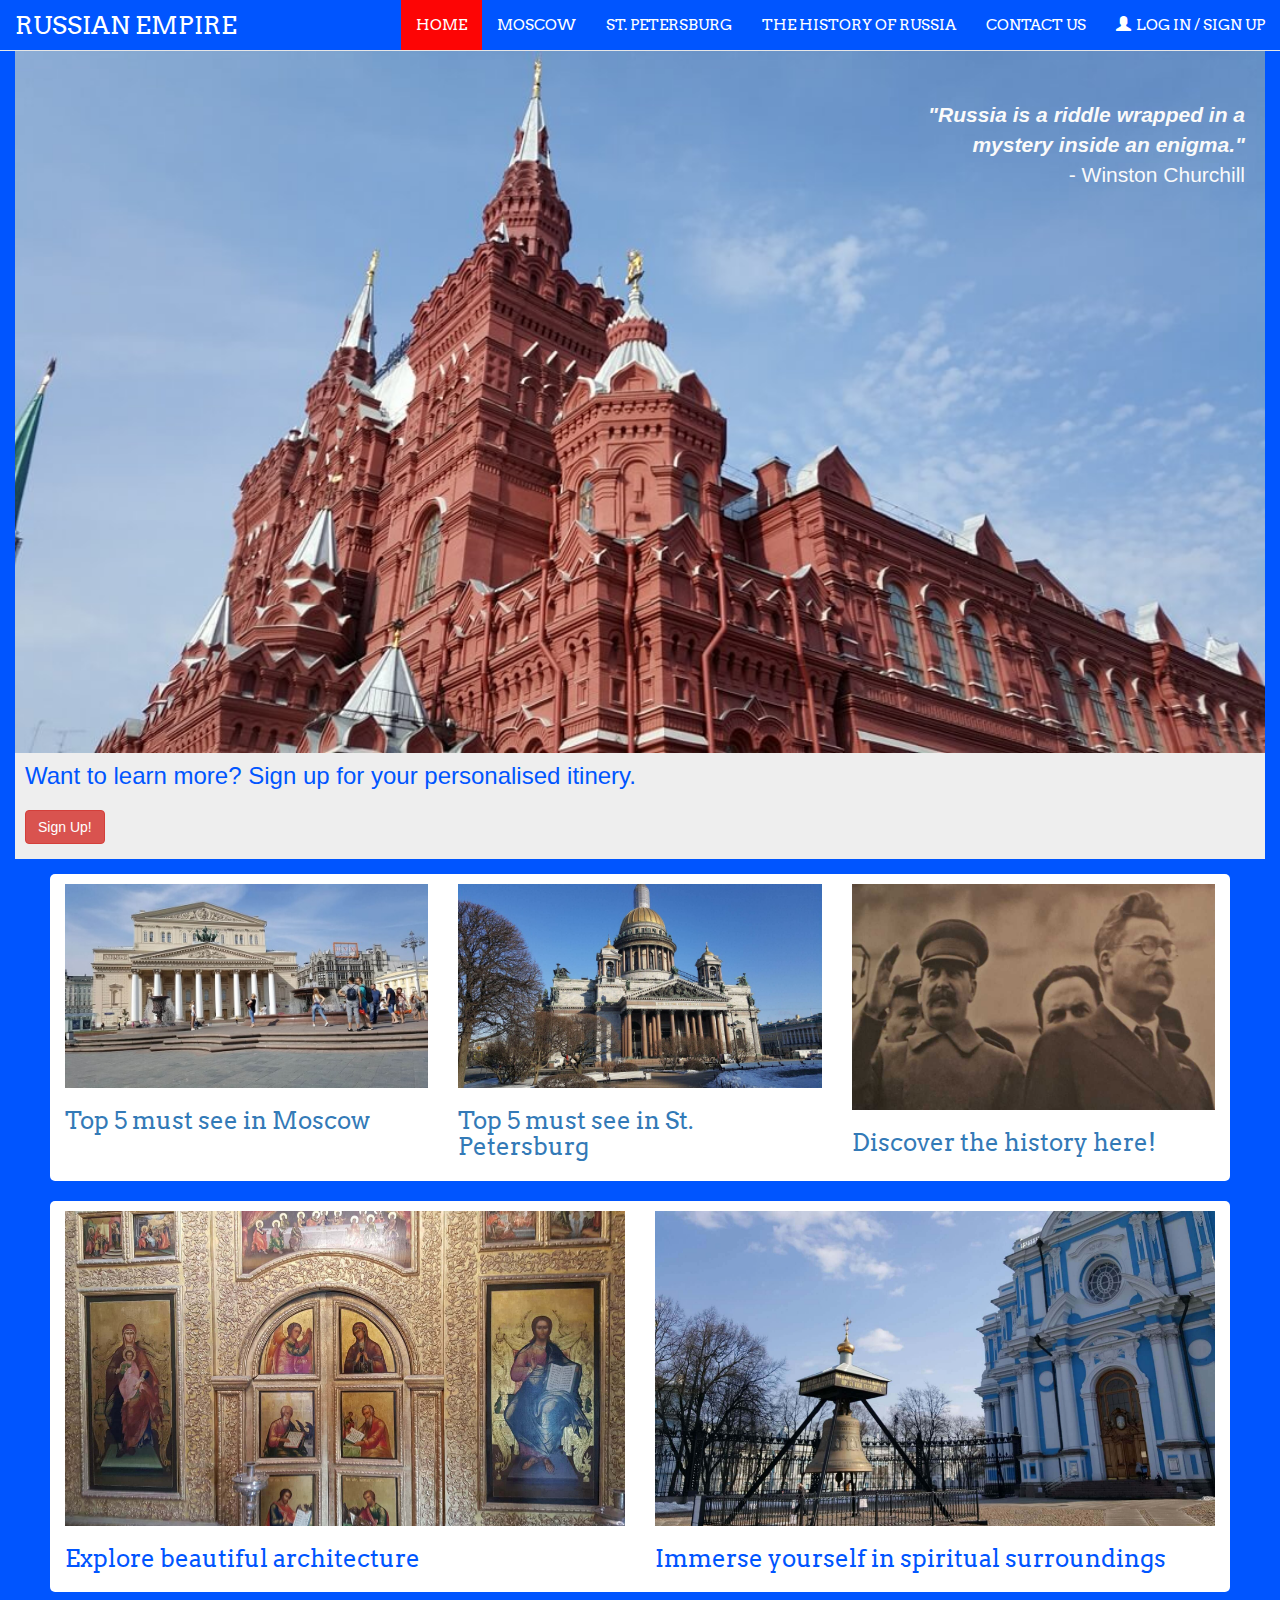
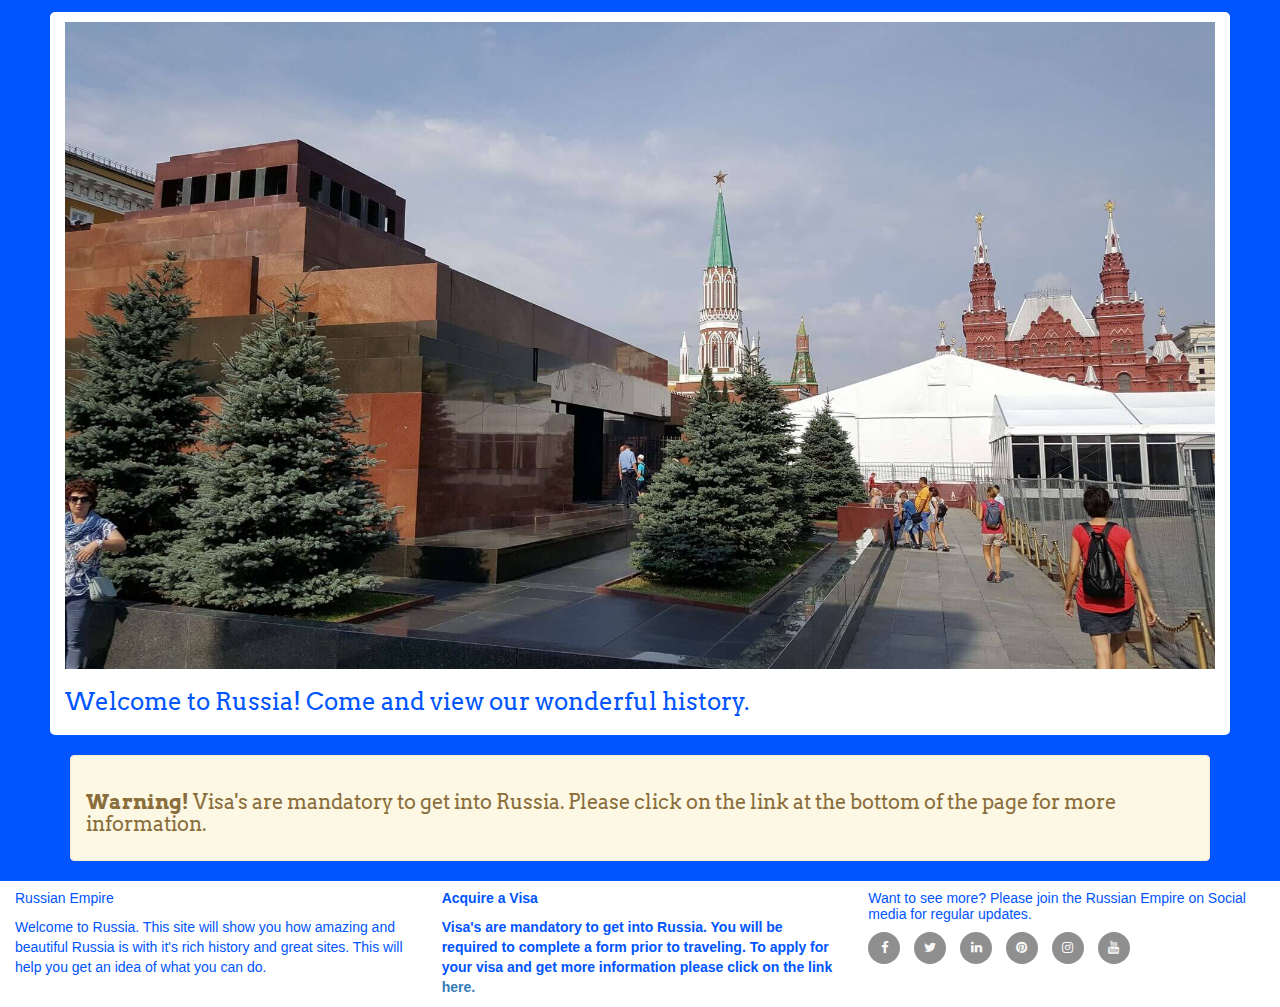
==== index.html @ 00c135d1 "images" ====
<!DOCTYPE html>
<html lang="en">
<head>
    <meta charset="UTF-8">
    <meta name="viewport" content="width=device-width, initial-scale=1.0">
    <meta http-equiv="X-UA-Compatible" content="ie=edge">
    <link rel="stylesheet" href="https://maxcdn.bootstrapcdn.com/bootstrap/3.3.7/css/bootstrap.min.css" type="text/css" />
    <link rel="stylesheet" href="https://stackpath.bootstrapcdn.com/font-awesome/4.7.0/css/font-awesome.min.css" type="text/css" />
    <link href="https://fonts.googleapis.com/css?family=Arvo" rel="stylesheet">
    <link rel="stylesheet" href="./css/style.css" type="text/css">
    <title>Welcome to Russia | Travel & Tourism</title>
</head>
<body>

    <nav class="navbar navbar-default navbar-fixed-top">
        <div class="container-fluid">
            <div class="navbar-header">
                <button type="button" class="navbar-toggle collapsed pull-left" data-toggle="collapse" data-target="#hamburgerMenu" aria-expanded="false">
                    <span class="sr-only">Toggle navigation</span>
                    <span style="background-color: #ffffff;" class="icon-bar"></span>
                    <span style="background-color: #0055ff;" class="icon-bar"></span>
                    <span style="background-color: #fd0505;" class="icon-bar"></span>
                </button>
                <a class="navbar-brand" href="index.html">Russian Empire</a>
            </div>   
            
        
            <div class="collapse navbar-collapse" id="hamburgerMenu">
                <ul class="nav navbar-nav navbar-right">
                    <li class="active"><a href="index.html">Home <span class="sr-only">(current)</span></a></li>
                    <li><a href="moscow.html">Moscow</a></li>
                    <li><a href="st.petersburg.html">St. Petersburg</a></li>
                    <li><a href="history.html">The History of Russia</a></li>
                    <li><a href="contact.html">Contact us</a></li>
                    <li><a href="#" data-toggle='modal' data-target='#signUpModal2'><span class="glyphicon glyphicon-user"></span>Log in / Sign up</a></li>
                </ul>
            </div>
        </div>
    </nav>
        <div class="jumbotron jumbotron-fluid">
            <div class="row">
                <div class="col-xs-12">
                    <p class="heading jumbotronTextOnImages text-right"><b><i>"Russia is a riddle wrapped in a <br>mystery inside an enigma."</i></b></p>
                    <p class="lead jumbotronTextOnImages text-right">- Winston Churchill</p>
                    <img id="JumboImage" src="images2/national.jpg" alt="museum">
                    <h3 class="MoreInfo hidden-xs">Want to learn more? Sign up for your personalised itinery.</h3>
                    <button type="button" class="btn btn-danger" data-toggle='modal' data-target='#signUpModal'>Sign Up!</button>
                </div>
            </div>
        </div>

        <section class="top-section">
            <div class="container-fluid wrapper">
                <div class="row">
                    <div class="col-xs-12 col-sm-4"><a href="moscow.html"><img src="images2/bolshoi.jpg" alt="The Admirality College"><h3>Top 5 must see in Moscow</h3></a></div>
                    <div class="col-xs-12 col-sm-4"><a href="st.petersburg.html"><img src="images2/isaac.jpg" alt="St Isaac's Cathedral"><h3>Top 5 must see in St. Petersburg</h3></a></div>
                    <div class="col-xs-12 col-sm-4"><a href="history.html"><img src="images2/stalin.jpg" alt="Discover the history"><h3>Discover the history here!</h3></a></div>
                </div>        
            </div>
            <br>
        <section class="center-section">
            <div class="container-fluid wrapper">
                <div class="row">
                    <div class="col-xs-12 col-sm-6"><img src="images2/art-in-stbas.jpg" alt="St. Basil's Cathedral"><h3>Explore beautiful architecture</h3></div>
                    <div class="col-xs-12 col-sm-6"><img src="images2/smolny-cath.jpg" alt="Smolny Cathedral"><h3>Immerse yourself in spiritual surroundings</h3></div>
                </div>
            </div>
        </section>
            <br>
            <section class="bottom-section">
                    <div class="container-fluid wrapper">
                        <div class="row">
                            <div class="col-xs-12"><img src="images2/leninmus.jpg" alt="Lenin Museleum"><h3>Welcome to Russia! Come and view our wonderful history.</h3></div>
                        </div>
                    </div>
            </section>
            <br>
        </section>
        <div class="container alert-container">
            <div class="row">
                <div class="col-xs-12">
                    <div class="alert alert-warning">
                        <h3 style="font-size:20px"><strong>Warning!</strong> Visa's are mandatory to get into Russia. Please click on the link at the bottom of the page for more information.</h3>
                    </div>
                </div>
            </div>
        </div>
        <footer class="container-fluid">
            <div id="footer-details" class="row">
                <div class="col-sm-4">
                    <h5 class="uppercase general-sub">Russian Empire</h5> 
                    <p class="inline-block">
                        Welcome to Russia. This site will show you how amazing and beautiful Russia is with it's rich history and great sites. This will help you get an idea of what you can do.
                    </p>
                </div>
                <div class="col-sm-4">
                    <h5 class="uppercase general-sub"><strong>Acquire a Visa</strong></h5>
                    <p class="inline-block">
                        <strong>Visa's are mandatory to get into Russia. You will be required to complete a form prior to traveling. To apply for your visa and get more information please click on the link
                        <a href="http://ru.vfsglobal.co.uk/" target="_blank">here.</a></strong>
                    </p>
                </div>
                <div class="col-sm-4">
                    <h5 class="uppercase general-sub">Want to see more? Please join the Russian Empire on Social media for regular updates.</h5>
                    <ul class="list-inline social-links">
                        <li><a target="_blank" href="https://www.facebook.com/"><i class="fa fa-facebook"></i></a></li>
                        <li><a target="_blank" href="https://twitter.com/?lang=en-gb"><i class="fa fa-twitter"></i></a></li>
                        <li><a target="_blank" href="https://www.linkedin.com/feed/"><i class="fa fa-linkedin"></i></a></li>
                        <li><a target="_blank" href="https://www.pinterest.co.uk/"><i class="fa fa-pinterest"></i></a></li>
                        <li><a target="_blank" href="https://www.instagram.com/"><i class="fa fa-instagram"></i></a></li>
                        <li><a target="_blank" href="https://www.youtube.com/?gl=GB&hl=en-GB"><i class="fa fa-youtube"></i></a></li>
                    </ul>
                </div>
            </div>
        </footer>
        <div class="modal fade" id="signUpModal" tabindex="-1" role="dialog" aria-labelledby="myModalLabel">
            <div class="modal-dialog" role="document">
                <div class="modal-content">
                    <div class="modal-header">
                        <button type="button" class="close" data-dismiss="modal" aria-label="Close"><span aria-hidden="true">&times;</span></button>
                        <h4 style="color:blue;" class="modal-title" id="myModalLabel">Sign up for your personalised itinery here.</h4>
                    </div>
                    <div class="modal-body">
                        <form>
                            <div class="form-group">
                                <label for="name">Forename</label>
                                <input type="name" class="form-control" id="forename">
                            </div>
                            <div class="form-group">
                                <label for="name">Surname</label>
                                <input type="name" class="form-control" id="surname">
                            </div>
                            <div class="form-group">
                                <label for="email">Email address</label>
                                <input type="email" required class="form-control" id="email" placeholder="Email">
                                <p class="help-block">Your email address will never be shared with 3rd Party companies.</p>
                            </div>
                            <button type="submit" class="btn btn-danger">Sign Up!</button>
                            <button type="button" class="btn btn-primary" data-dismiss="modal">Close</button>
                        </form>
            
                    </div>
                    
                </div>
            </div>
        </div>

        <div class="modal fade" id="signUpModal2" tabindex="-1" role="dialog" aria-labelledby="myModalLabel2">
            <div class="modal-dialog" role="document">
                <div class="modal-content">
                    <div class="modal-header">
                        <button type="button" class="close" data-dismiss="modal" aria-label="Close"><span aria-hidden="true">&times;</span></button>
                        <h4 style="color:blue;" class="modal-title" id="myModalLabel2">Log in or sign up to your account here.</h4>
                    </div>
                    <div class="modal-body">
                        <form>
                            <div class="form-group">
                                <label for="email">Email address</label>
                                <input type="email" required class="form-control" id="email" placeholder="Email">
                                <p class="help-block">Your email address will never be shared with 3rd Party companies.</p>
                            </div>
                            <div class="form-group">
                                <label for="password">Password</label>
                                <input type="password" required class="form-control" id="password" placeholder="Password">
                            </div>
                            <button type="submit" class="btn btn-danger">Log in!</button>
                            <button type="button" class="btn btn-primary" data-dismiss="modal">Close</button>
                        </form>
            
                    </div>
                    
                </div>
            </div>
        </div>
    
    <script src="https://code.jquery.com/jquery-3.3.1.min.js" integrity="sha256-FgpCb/KJQlLNfOu91ta32o/NMZxltwRo8QtmkMRdAu8=" crossorigin="anonymous"></script>
    <script src="https://maxcdn.bootstrapcdn.com/bootstrap/3.3.7/js/bootstrap.min.js" integrity="sha384-Tc5IQib027qvyjSMfHjOMaLkfuWVxZxUPnCJA7l2mCWNIpG9mGCD8wGNIcPD7Txa" crossorigin="anonymous"></script>
</body>
</html>
---- css/style.css ----
body {
    font-family: helvetica;
    background-color: #0055ff;
    color: #fafafa;
}

h1, h2, h3 {
    font-family: 'Arvo', serif;
}



/*---------------------------------------------------- Navbar*/

.navbar-brand {
    color: #ffffff!important;
    font-size: 25px;
    float: none;
    display: inline-block;
}

.navbar-default {
    width: 100%;
    height: auto;
    font-family: 'Arvo', serif;
    background-color: #0055ff;
    text-transform: uppercase;
}

.navbar-nav {
    display: inline-block;
    font-size: 15px;
}

.nav.navbar-nav.navbar-right li a {
    color: #ffffff;
    width: auto;
}

.navbar-default .navbar-nav > li > a:hover, .navbar-default .navbar-nav > li > a:focus {
    background-color: #fd0505;
    color: #ffffff;
    transition: all 1s ease;
}

.glyphicon-user {
    margin-right: 5px;
}

.navbar-fixed-top .active a {
    background-color: #fd0505!important;
    color: #ffffff!important;
}

/*---------------------------------------------------- Jumbotron*/

.jumbotron {
    background-image:url("images2/national.jpg") no-repeat center center;
    display: block;
    padding-bottom: 5px;
    margin: 15px;
    margin-top: 2px;
    -webkit-background-size: 100% 100%;
    -moz-background-size: 100% 100%;
    -o-background-size: 100% 100%;
    background-size: 100% 100%;
}  

.jumbotron2 {
    background-image:url("images2/literature1.jpg") no-repeat center center;
    display: block;
    -webkit-background-size: 100% 100%;
    -moz-background-size: 100% 100%;
    -o-background-size: 100% 100%;
    background-size: 100% 100%;
} 

.MoreInfo {
    font-family: helvetica;
    color: #0055ff;
    margin: 10px;
}

#JumboImage { 
    width: 100%;
    height: auto;
}

#JumboImage2 { 
    margin-top: -50px;
    margin-bottom: 5px;
    width: 100%;
    height: auto;
}

.heading {
    position: absolute;
    width: 100%;
    margin-top: 50px;
    margin-left: -50px;
    font-size: 100px;
}

.lead {
    position: absolute;
    width: 100%;
    margin-top: 110px;
    margin-left: -50px;
    font-size: 100px;
}


.btn-danger {
    margin-bottom: 25px;
    margin: 10px;

}

.wrapper {
    background-color: #ffffff;
    font-family: helvetica;
    color: #0055ff;
    padding-bottom: 10px;
    margin-left: 50px;
    margin-right: 50px;
    border-radius: 5px;
}

.wrapper img {
    padding-top: 10px;
    width: auto;
    max-width: 100%;
    height: auto;
}

#HeaDing {
    Padding-top: 50px;
}
/*---------------------------------------------------- Social Media*/

#footer-details {
    background-color: #ffffff;
    color: #0055ff;
}

.social-links li a i {
    width: 32px;
    height: 32px;
    padding: 12px 0;
    border-radius: 50%;
    font-size: 13px;
    line-height: 7px;
    text-align: center;
    color: #fafafa;
    background-color: #8f8f8f;
    transition: all .35s ease-in-out;
    -moz-transition: all .35s ease-in-out;
    -webkit-transition: all .35s ease-in-out;
    -o-transition: all .35s ease-in-out;
}

.social-links li a i:hover {
    background: #0055ff;
    animation-name: socialL;
    animation-iteration-count: infinite;
    animation-direction: alternate;
    animation-duration: 2s;
}

@keyframes socialL {
    from {
     transform: rotate(0deg);
    }
    to {
        transform: rotate(360deg);
    }
}

.form-group {
    color: #0055ff;
}




/*---------------------------------------------------- Media Queries*/

@media (max-width: 1199px) {
    .navbar-header {
        float: none;
    }
    .navbar-toggle {
        display: inline-block;
        margin: 10px;
    }
    .navbar-collapse {
        border-top: 1px solid transparent;
    }
    .navbar-collapse.collapse {
        display: none!important;
    }
    .navbar-nav {
        float: none!important;
        margin: 7.5px -15px;
    }
    .navbar-nav>li {
        float: none;
    }
    .navbar-nav>li>a {
        padding-top: 10px;
        padding-bottom: 10px;
    }
    .navbar-collapse.collapse.in { 
        display: block!important;
    }
    .collapsing {
        overflow: hidden!important;
    }
    .navbar-brand {
        margin-left: -10px;
    }
}

@media (max-width: 768px) {
    #JumboImage {
        margin-top: 23px;
    }
    #JumboImage2 {
        margin-top: -35px;
    }
}

@media (max-width: 324px) {
    .heading {
        font-size: 18px!important;
    }
    .lead {
        font-size: 16px!important;
    }
}



/*---------------------------------------------------- Videos*/

.videowrapper {
    
    position: relative;
    padding-bottom: 40%;
    padding-top: 40px;
    margin-top: 10px;
    height: 0px;
}

.videowrapper iframe {
    position: absolute;
    left: 0px;
    top: 0px;
    right: 0px;
    bottom: 0px;
    height: 100%;
    width: 100%;
}
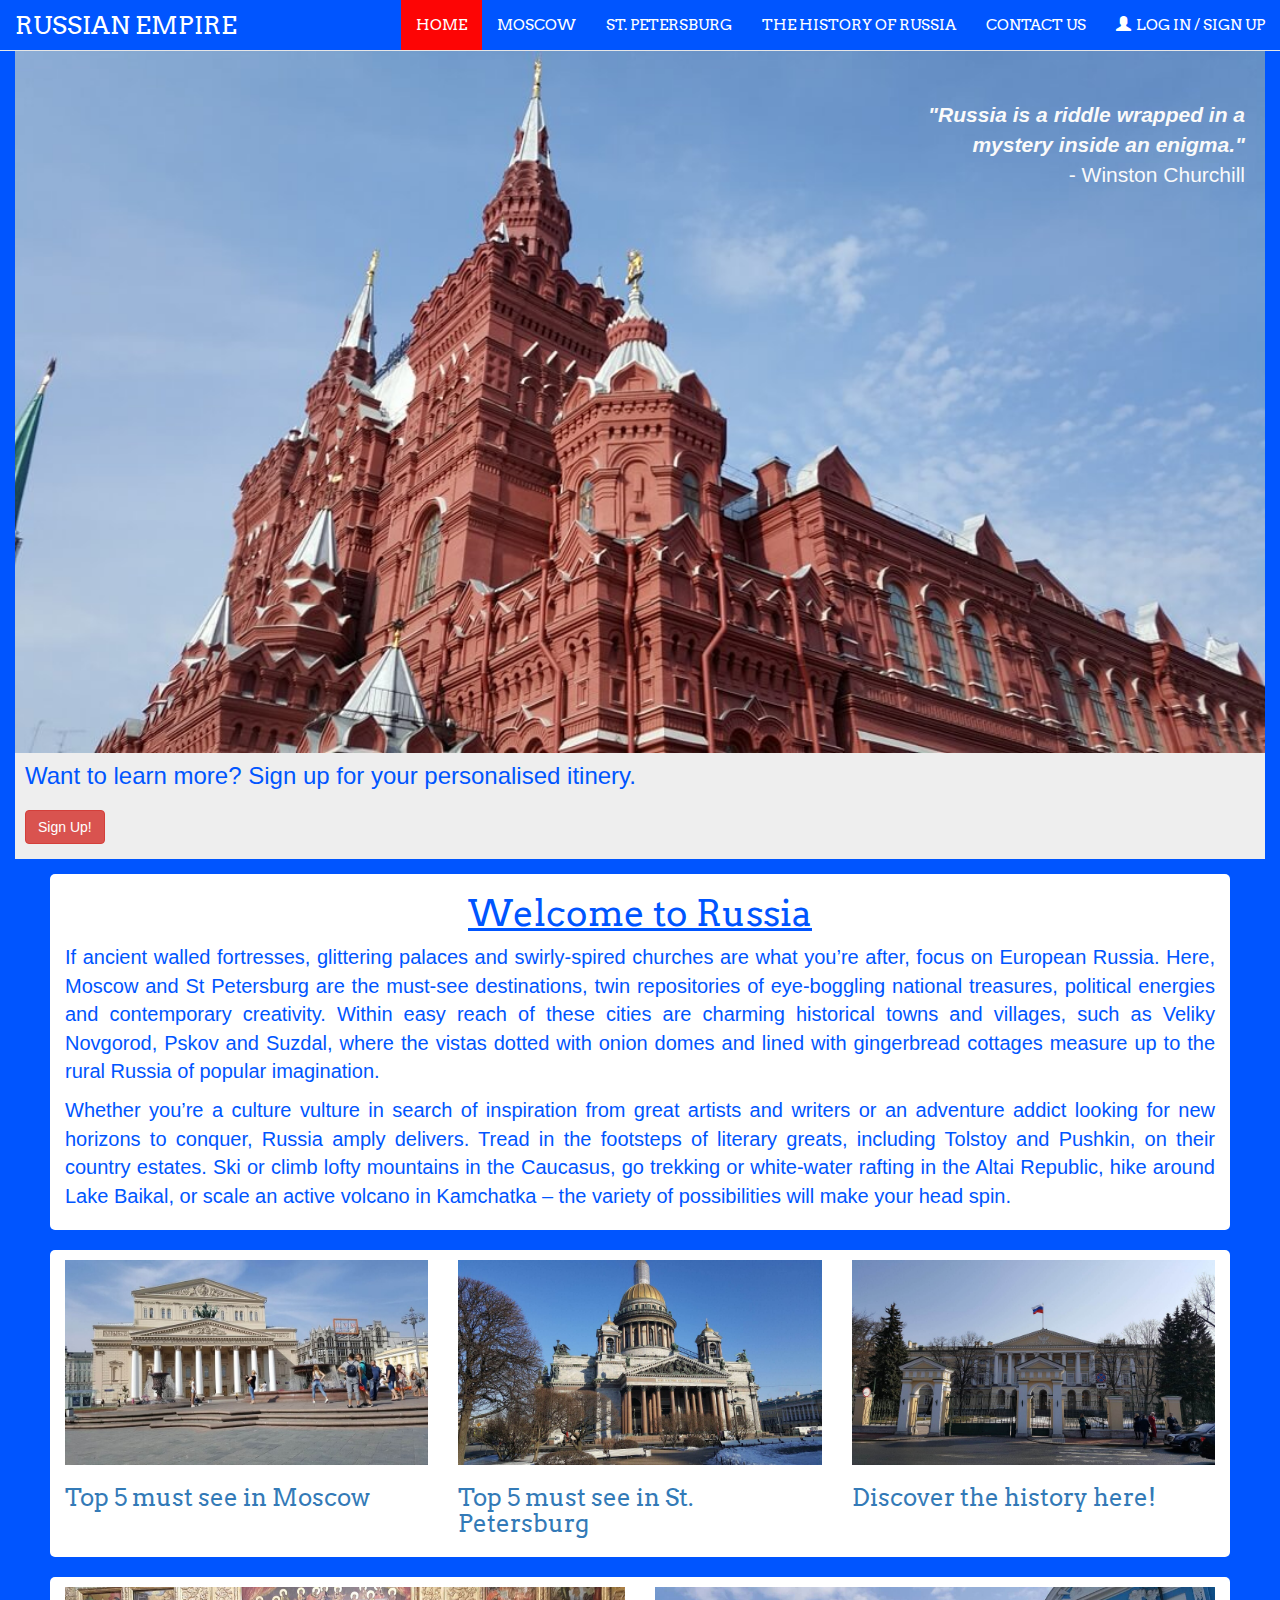
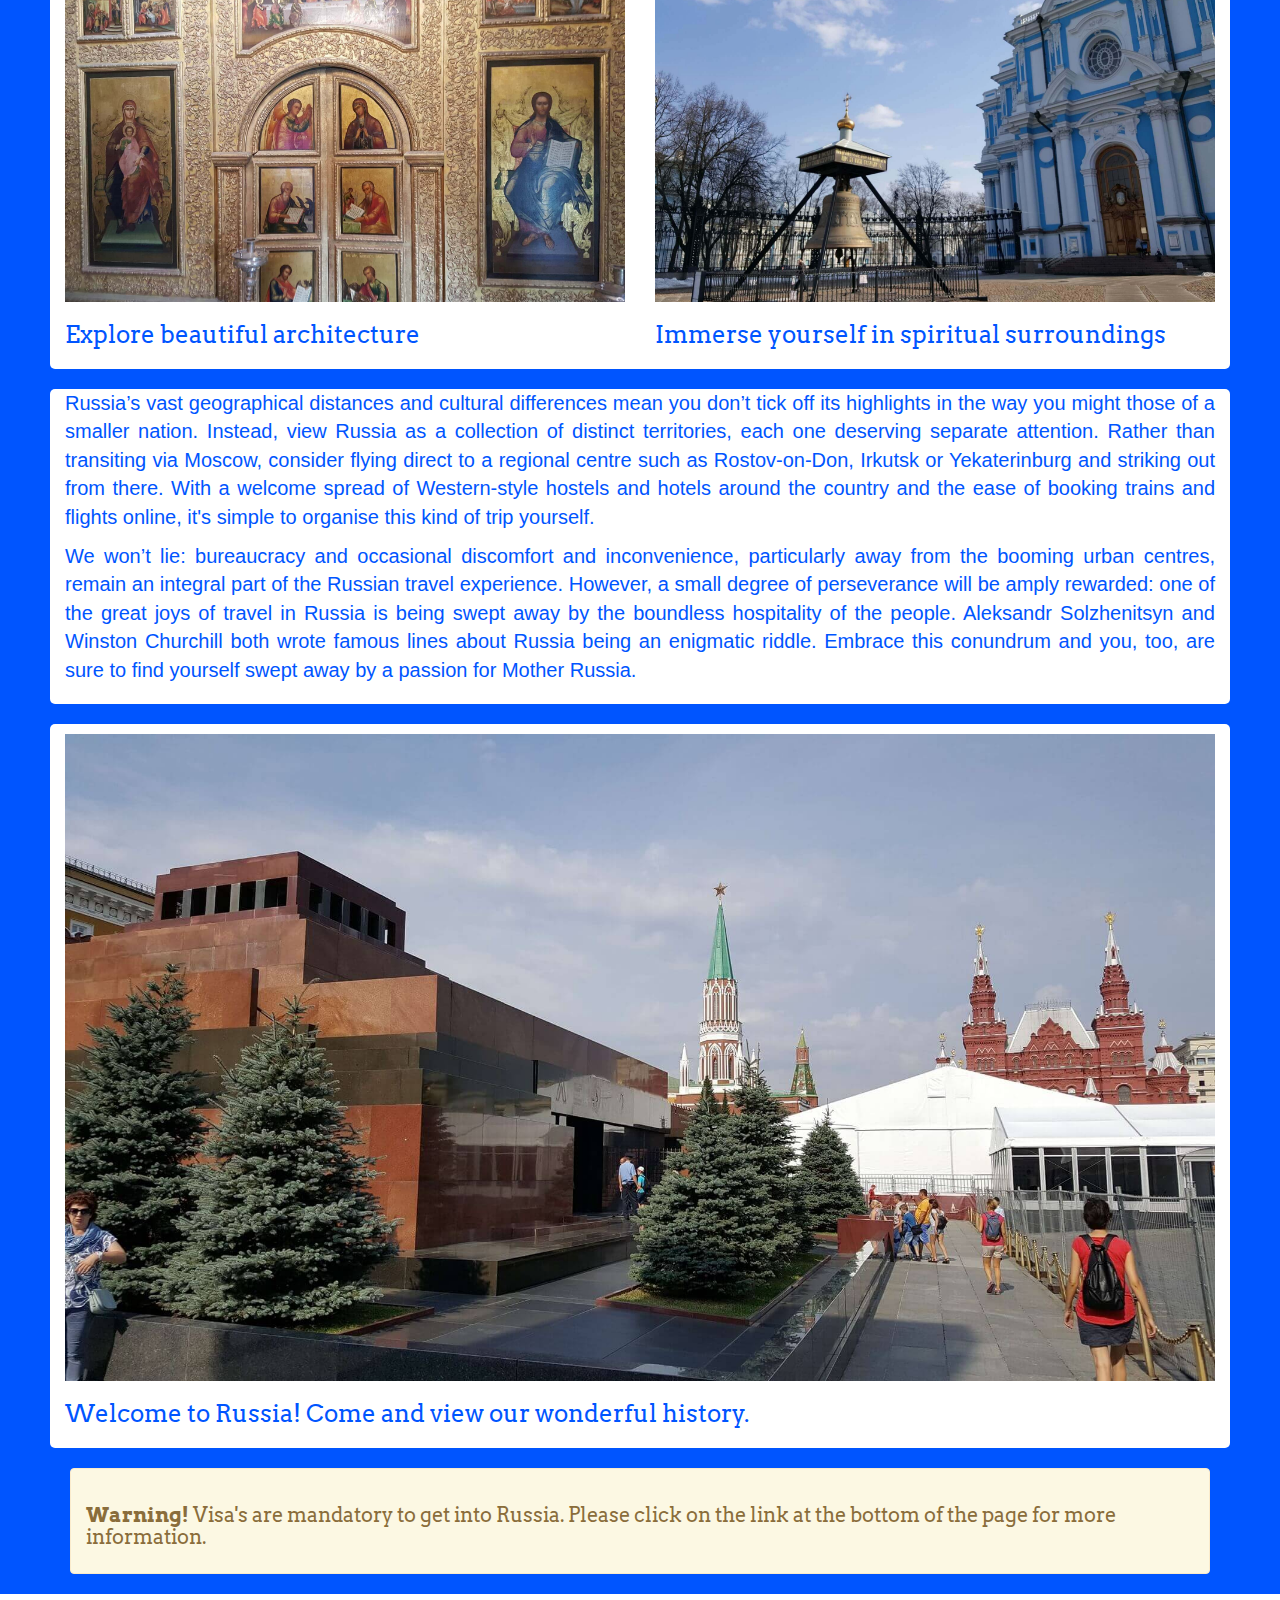
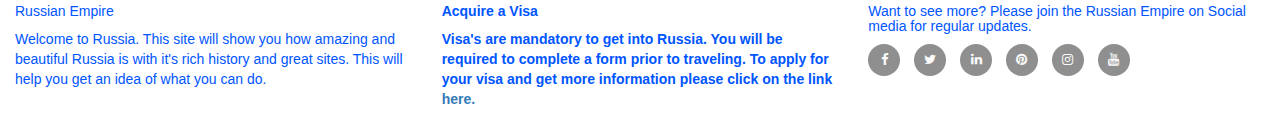
==== commit 3a376b2b: "images compressed" ====
--- a/index.html
+++ b/index.html
@@ -48,16 +48,38 @@
                 </div>
             </div>
         </div>
-
         <section class="top-section">
             <div class="container-fluid wrapper">
                 <div class="row">
-                    <div class="col-xs-12 col-sm-4"><a href="moscow.html"><img src="images2/bolshoi.jpg" alt="The Admirality College"><h3>Top 5 must see in Moscow</h3></a></div>
+                    <div class="col-xs-12">
+                        <h1 style="text-decoration: underline;text-align:center">Welcome to Russia</h1>
+                        <p style="font-size:20px;text-align:justify">If ancient walled fortresses, glittering palaces 
+                            and swirly-spired churches are what you’re after, focus on European Russia. Here, Moscow 
+                            and St Petersburg are the must-see destinations, twin repositories of eye-boggling 
+                            national treasures, political energies and contemporary creativity. Within easy reach of 
+                            these cities are charming historical towns and villages, such as Veliky Novgorod, Pskov 
+                            and Suzdal, where the vistas dotted with onion domes and lined with gingerbread cottages 
+                            measure up to the rural Russia of popular imagination.</p>
+                        <p style="font-size:20px;text-align:justify">Whether you’re a culture vulture in search of inspiration from great artists and 
+                            writers or an adventure addict looking for new horizons to conquer, Russia amply delivers. 
+                            Tread in the footsteps of literary greats, including Tolstoy and Pushkin, on their country 
+                            estates. Ski or climb lofty mountains in the Caucasus, go trekking or white-water rafting 
+                            in the Altai Republic, hike around Lake Baikal, or scale an active volcano in Kamchatka – 
+                            the variety of possibilities will make your head spin.</p>
+                    </div>
+                </div>
+            </div>
+            <br>
+        
+            <div class="container-fluid wrapper">
+                <div class="row">
+                    <div class="col-xs-12 col-sm-4"><a href="moscow.html"><img src="images2/bolshoi.jpg" alt="The Bolshoi Theatre"><h3>Top 5 must see in Moscow</h3></a></div>
                     <div class="col-xs-12 col-sm-4"><a href="st.petersburg.html"><img src="images2/isaac.jpg" alt="St Isaac's Cathedral"><h3>Top 5 must see in St. Petersburg</h3></a></div>
-                    <div class="col-xs-12 col-sm-4"><a href="history.html"><img src="images2/stalin.jpg" alt="Discover the history"><h3>Discover the history here!</h3></a></div>
+                    <div class="col-xs-12 col-sm-4"><a href="history.html"><img src="images2/smolny.jpg" alt="Discover the history"><h3>Discover the history here!</h3></a></div>
                 </div>        
             </div>
             <br>
+        </section>
         <section class="center-section">
             <div class="container-fluid wrapper">
                 <div class="row">
@@ -65,17 +87,39 @@
                     <div class="col-xs-12 col-sm-6"><img src="images2/smolny-cath.jpg" alt="Smolny Cathedral"><h3>Immerse yourself in spiritual surroundings</h3></div>
                 </div>
             </div>
+            <br>
+            <div class="container-fluid wrapper">
+                <div class="row">
+                    <div class="col-xs-12">
+                        <p style="font-size:20px;text-align:justify">Russia’s vast geographical distances and 
+                            cultural differences mean you don’t tick off its highlights in the way you might those 
+                            of a smaller nation. Instead, view Russia as a collection of distinct territories, each 
+                            one deserving separate attention. Rather than transiting via Moscow, consider flying 
+                            direct to a regional centre such as Rostov-on-Don, Irkutsk or Yekaterinburg and striking 
+                            out from there. With a welcome spread of Western-style hostels and hotels around the 
+                            country and the ease of booking trains and flights online, it's simple to organise this 
+                            kind of trip yourself.</p>
+                        <p style="font-size:20px;text-align:justify">We won’t lie: bureaucracy and occasional 
+                            discomfort and inconvenience, particularly away from the booming urban centres, remain an 
+                            integral part of the Russian travel experience. However, a small degree of perseverance 
+                            will be amply rewarded: one of the great joys of travel in Russia is being swept away by 
+                            the boundless hospitality of the people. Aleksandr Solzhenitsyn and Winston Churchill both 
+                            wrote famous lines about Russia being an enigmatic riddle. Embrace this conundrum and you,
+                            too, are sure to find yourself swept away by a passion for Mother Russia.</p>
+                    </div>
+                </div>
+            </div>
+            <br>
         </section>
-            <br>
-            <section class="bottom-section">
-                    <div class="container-fluid wrapper">
-                        <div class="row">
-                            <div class="col-xs-12"><img src="images2/leninmus.jpg" alt="Lenin Museleum"><h3>Welcome to Russia! Come and view our wonderful history.</h3></div>
-                        </div>
-                    </div>
-            </section>
-            <br>
+
+        <section class="bottom-section">
+                <div class="container-fluid wrapper">
+                    <div class="row">
+                        <div class="col-xs-12"><img src="images2/leninmus.jpg" alt="Lenin Museleum" class="responsive"><h3>Welcome to Russia! Come and view our wonderful history.</h3></div>
+                    </div>
+                </div>
         </section>
+        <br>
         <div class="container alert-container">
             <div class="row">
                 <div class="col-xs-12">
--- a/css/style.css
+++ b/css/style.css
@@ -260,4 +260,4 @@
     bottom: 0px;
     height: 100%;
     width: 100%;
-}+}
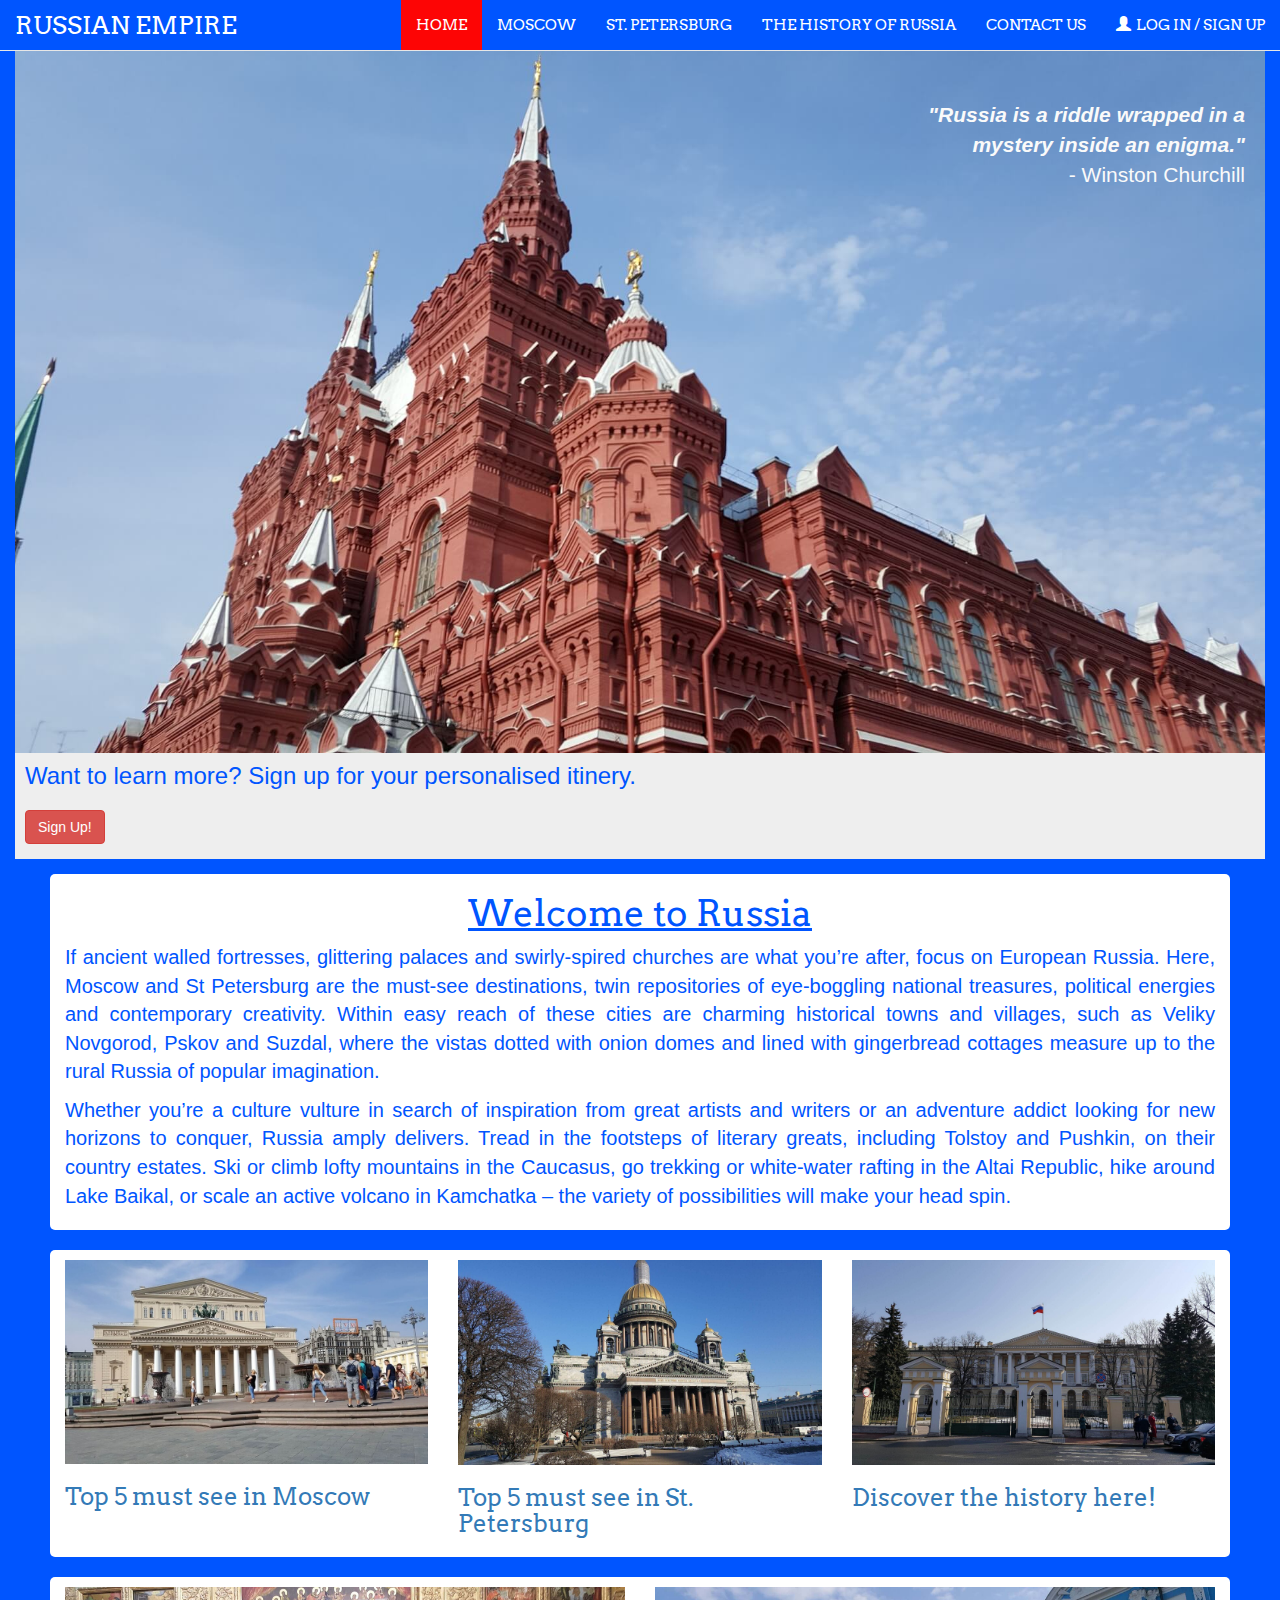
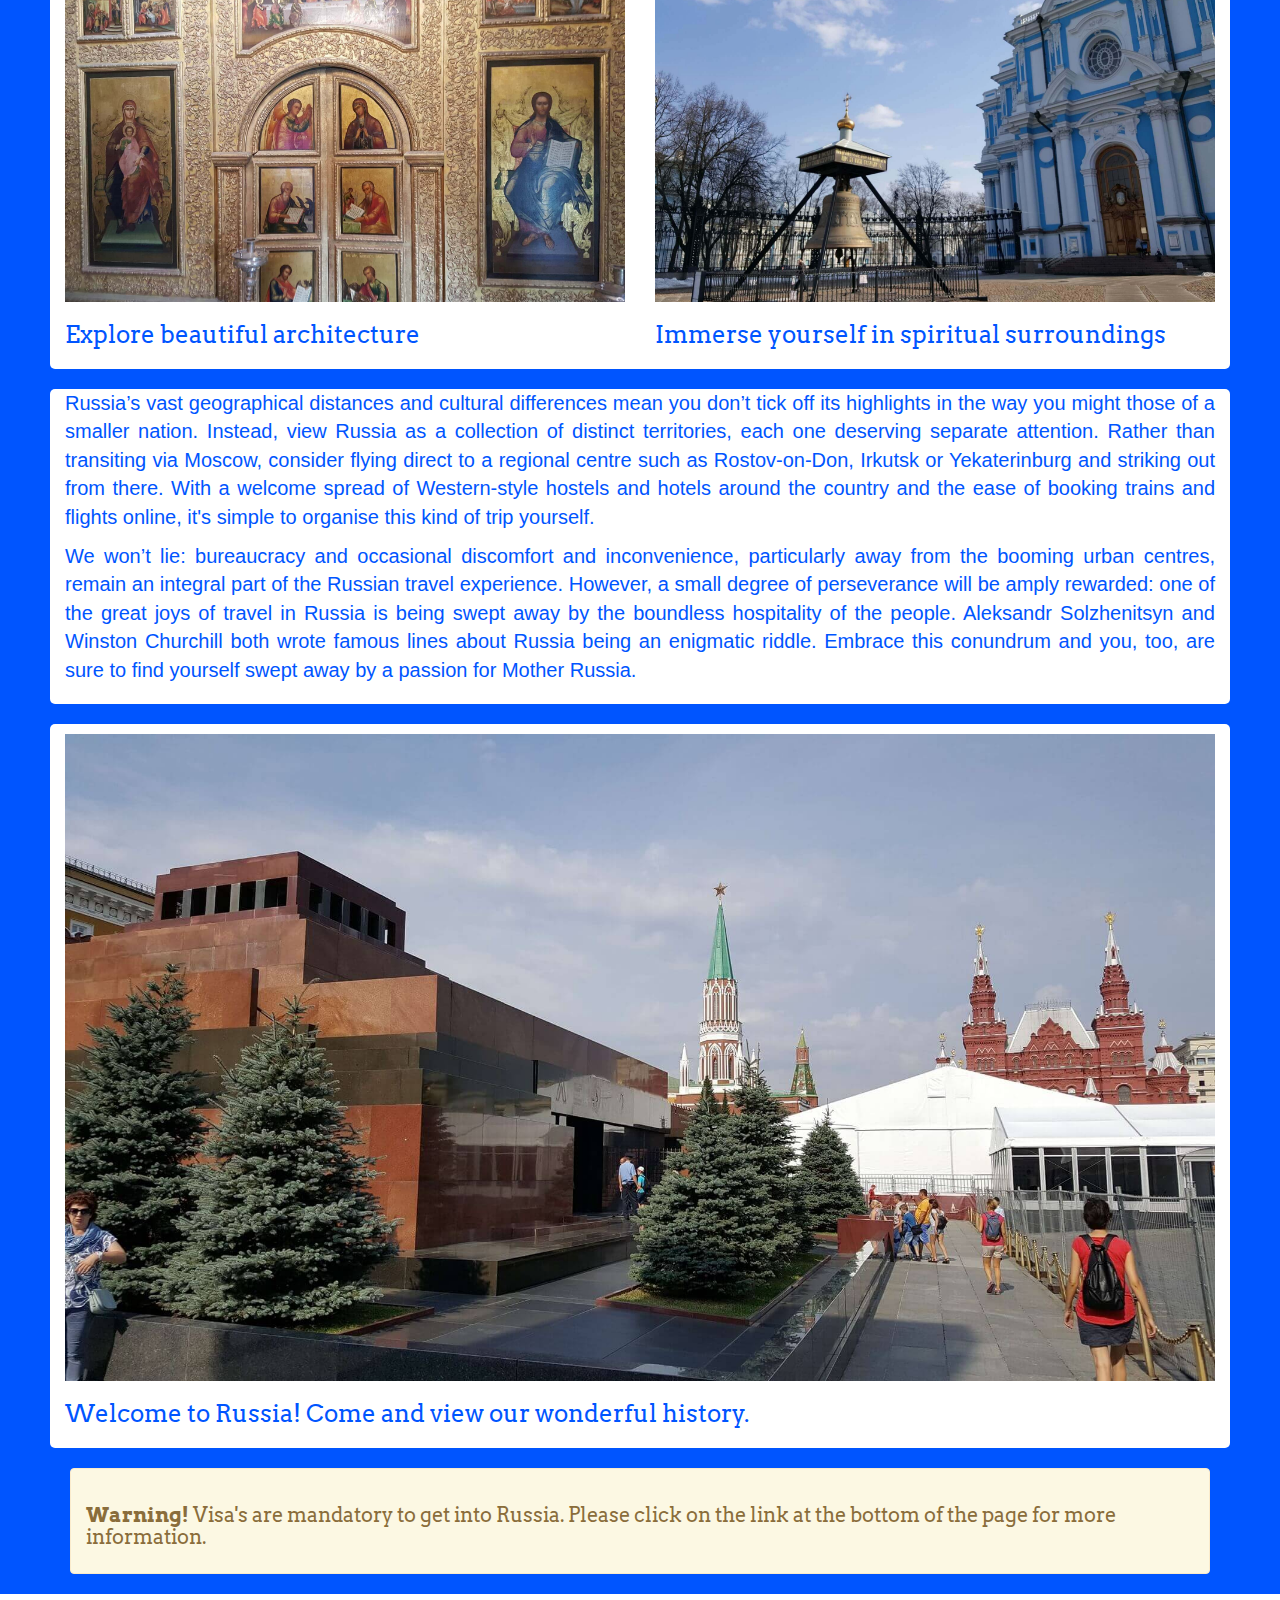
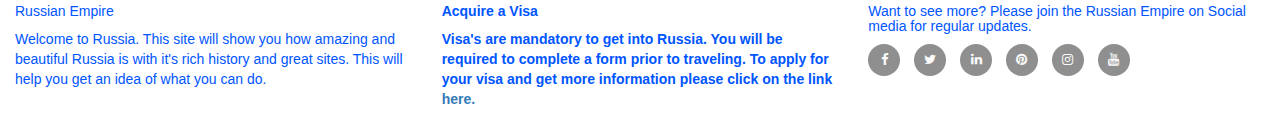
==== commit c2cbf3d0: "images" ====
--- a/index.html
+++ b/index.html
@@ -42,7 +42,7 @@
                 <div class="col-xs-12">
                     <p class="heading jumbotronTextOnImages text-right"><b><i>"Russia is a riddle wrapped in a <br>mystery inside an enigma."</i></b></p>
                     <p class="lead jumbotronTextOnImages text-right">- Winston Churchill</p>
-                    <img id="JumboImage" src="images2/national.jpg" alt="museum">
+                    <img id="JumboImage" src="images2/national3.jpg" alt="museum">
                     <h3 class="MoreInfo hidden-xs">Want to learn more? Sign up for your personalised itinery.</h3>
                     <button type="button" class="btn btn-danger" data-toggle='modal' data-target='#signUpModal'>Sign Up!</button>
                 </div>
--- a/css/style.css
+++ b/css/style.css
@@ -55,7 +55,7 @@
 /*---------------------------------------------------- Jumbotron*/
 
 .jumbotron {
-    background-image:url("images2/national.jpg") no-repeat center center;
+    background-image:url("images2/national3.jpg") no-repeat center center;
     display: block;
     padding-bottom: 5px;
     margin: 15px;
@@ -67,7 +67,7 @@
 }  
 
 .jumbotron2 {
-    background-image:url("images2/literature1.jpg") no-repeat center center;
+    background-image:url("images2/literature.jpg") no-repeat center center;
     display: block;
     -webkit-background-size: 100% 100%;
     -moz-background-size: 100% 100%;
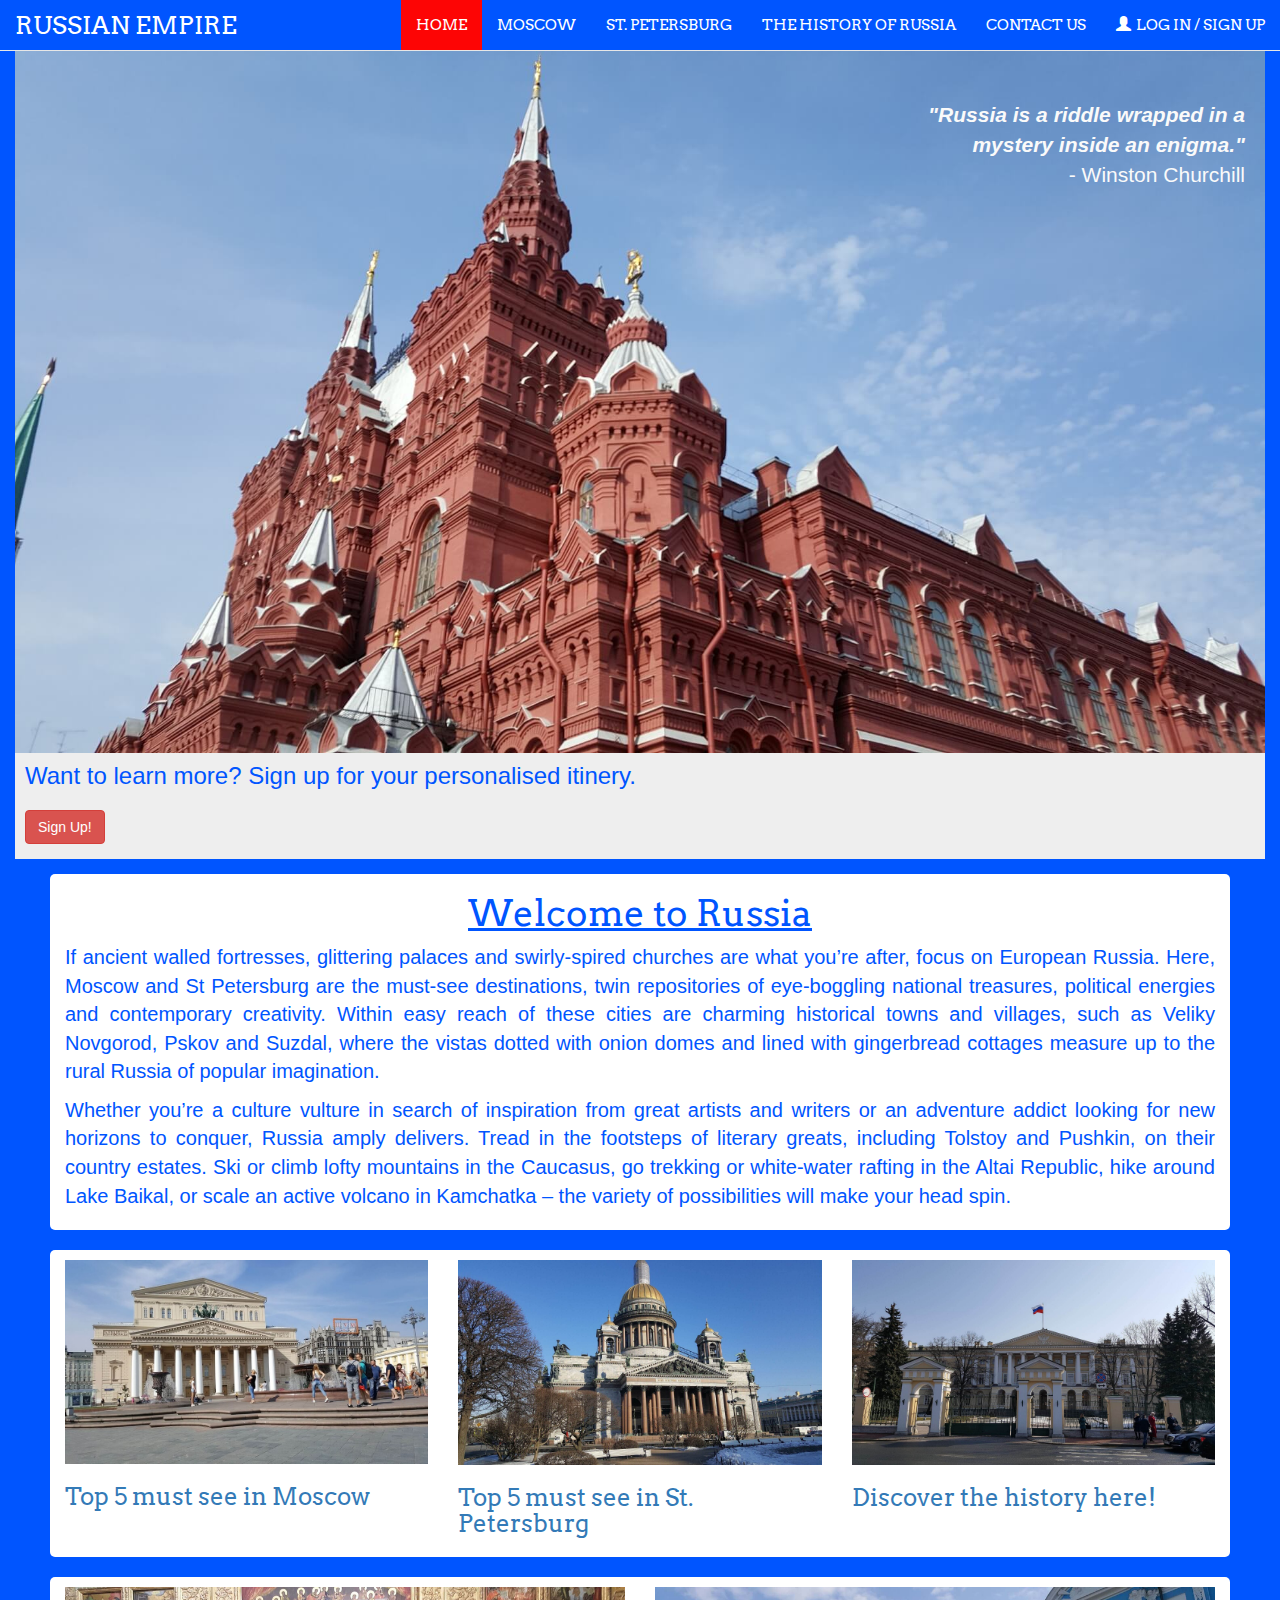
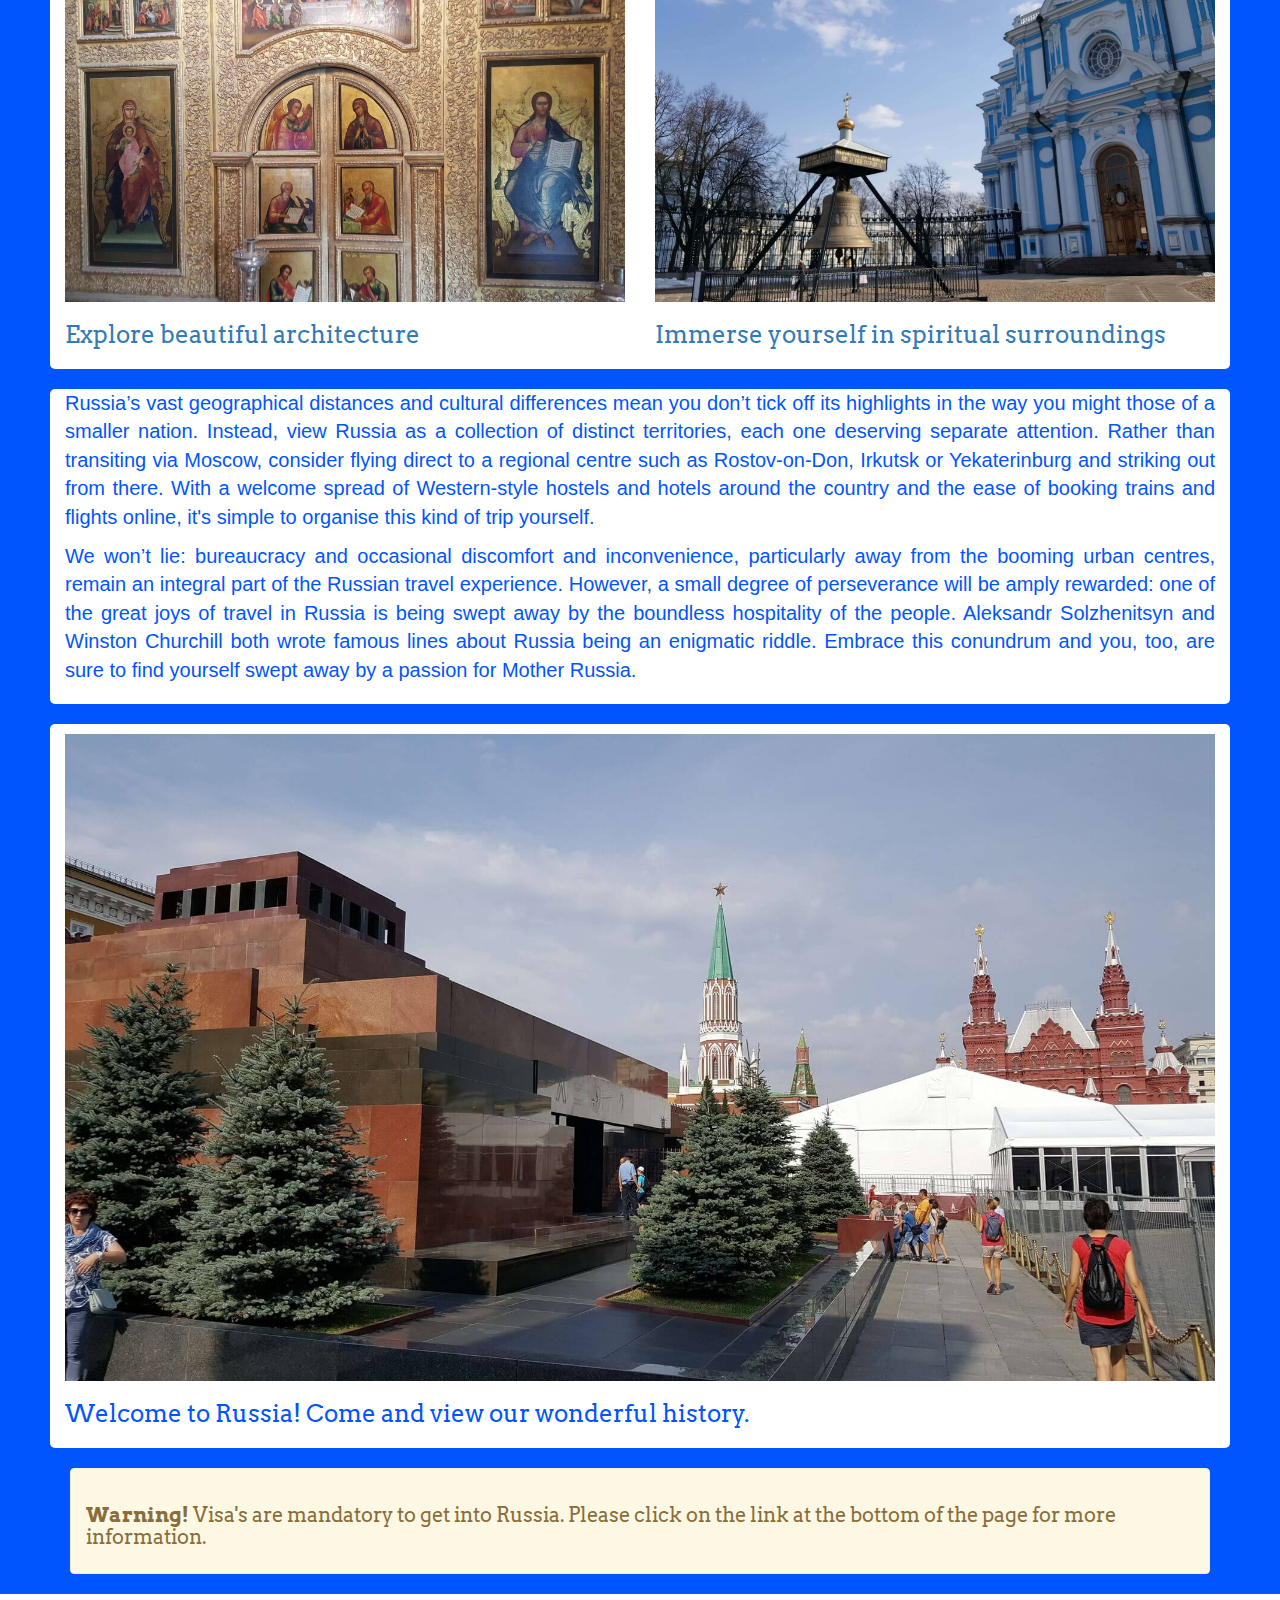
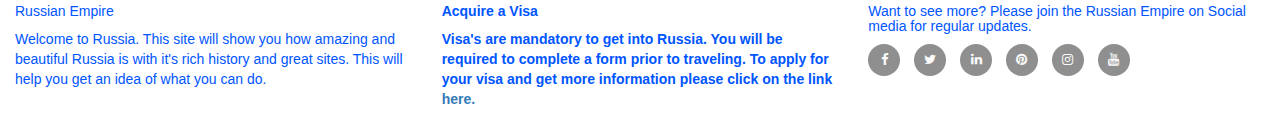
==== commit bf2a01c9: "new religion page" ====
--- a/index.html
+++ b/index.html
@@ -83,8 +83,8 @@
         <section class="center-section">
             <div class="container-fluid wrapper">
                 <div class="row">
-                    <div class="col-xs-12 col-sm-6"><img src="images2/art-in-stbas.jpg" alt="St. Basil's Cathedral"><h3>Explore beautiful architecture</h3></div>
-                    <div class="col-xs-12 col-sm-6"><img src="images2/smolny-cath.jpg" alt="Smolny Cathedral"><h3>Immerse yourself in spiritual surroundings</h3></div>
+                    <div class="col-xs-12 col-sm-6"><a href="arch.html"><img src="images2/art-in-stbas.jpg" alt="St. Basil's Cathedral"><h3>Explore beautiful architecture</h3></a></div>
+                    <div class="col-xs-12 col-sm-6"><a href="religion.html"><img src="images2/smolny-cath.jpg" alt="Smolny Cathedral"><h3>Immerse yourself in spiritual surroundings</h3></a></div>
                 </div>
             </div>
             <br>
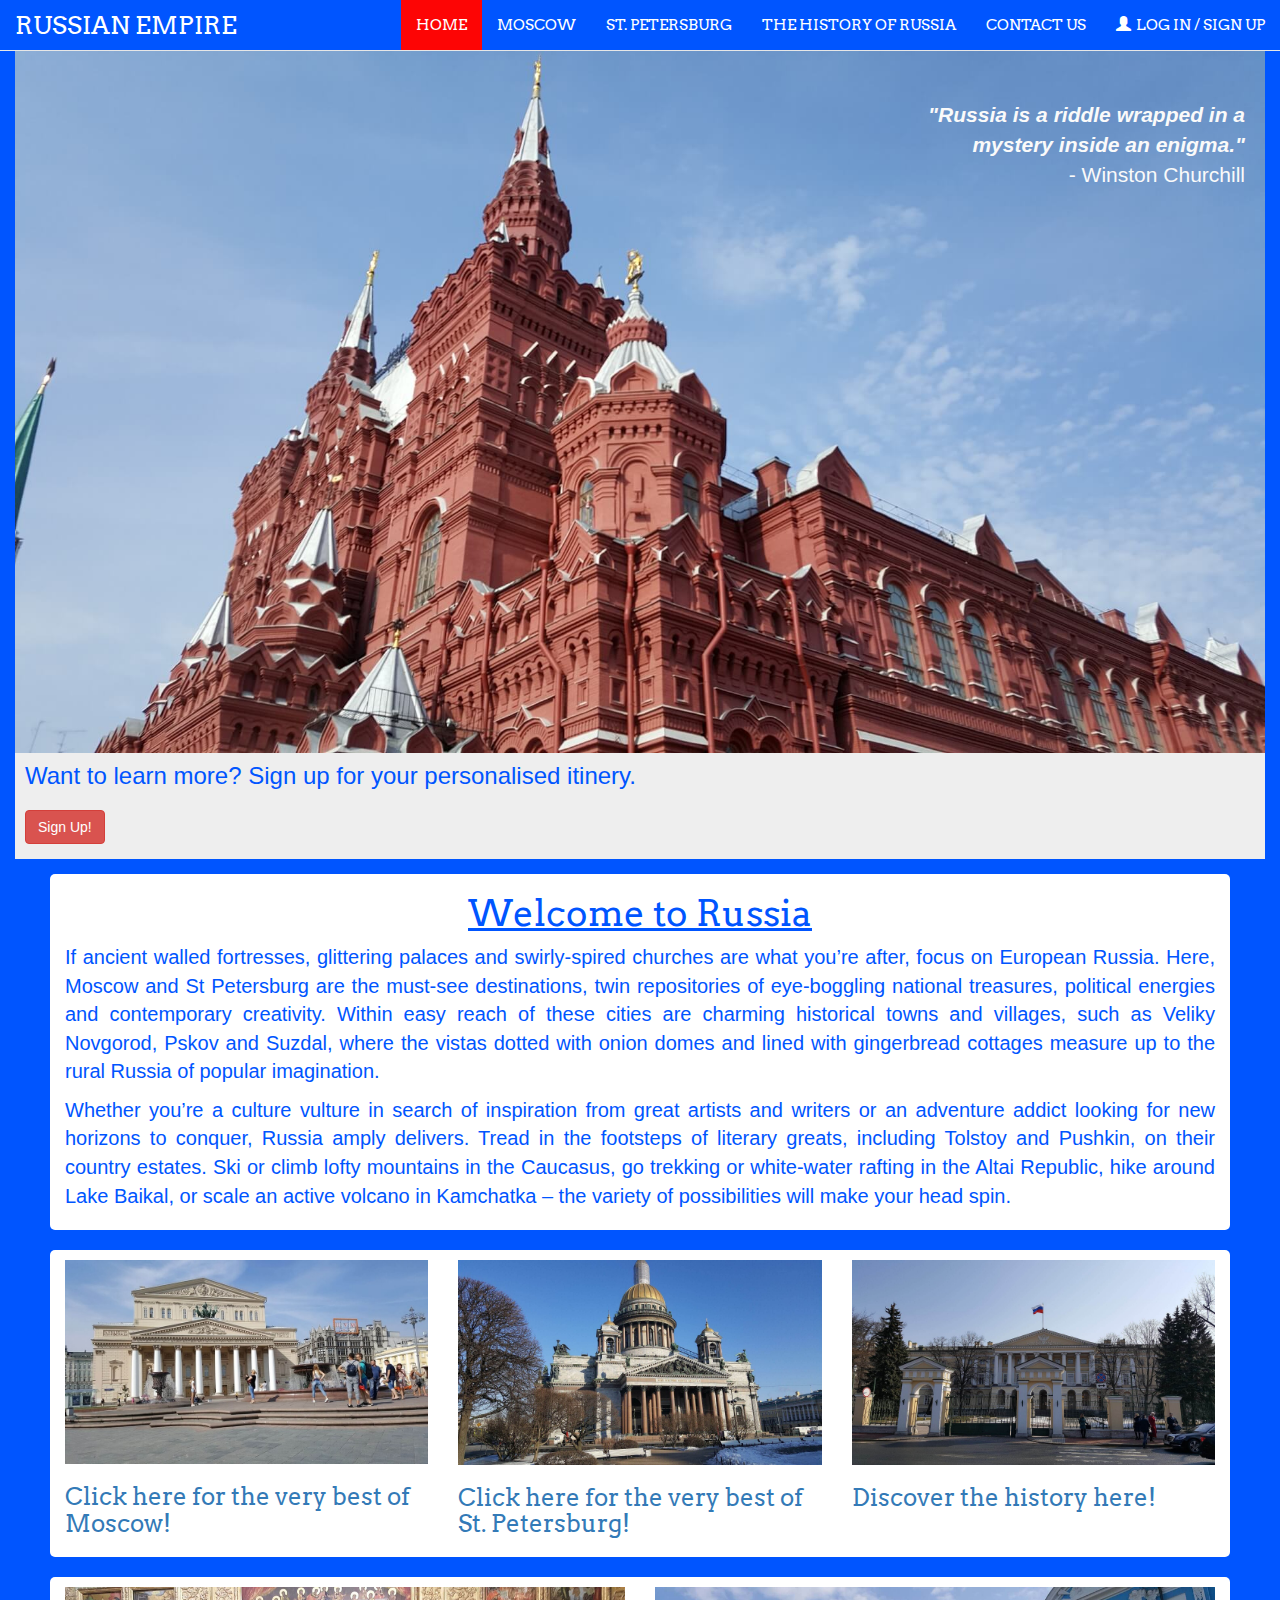
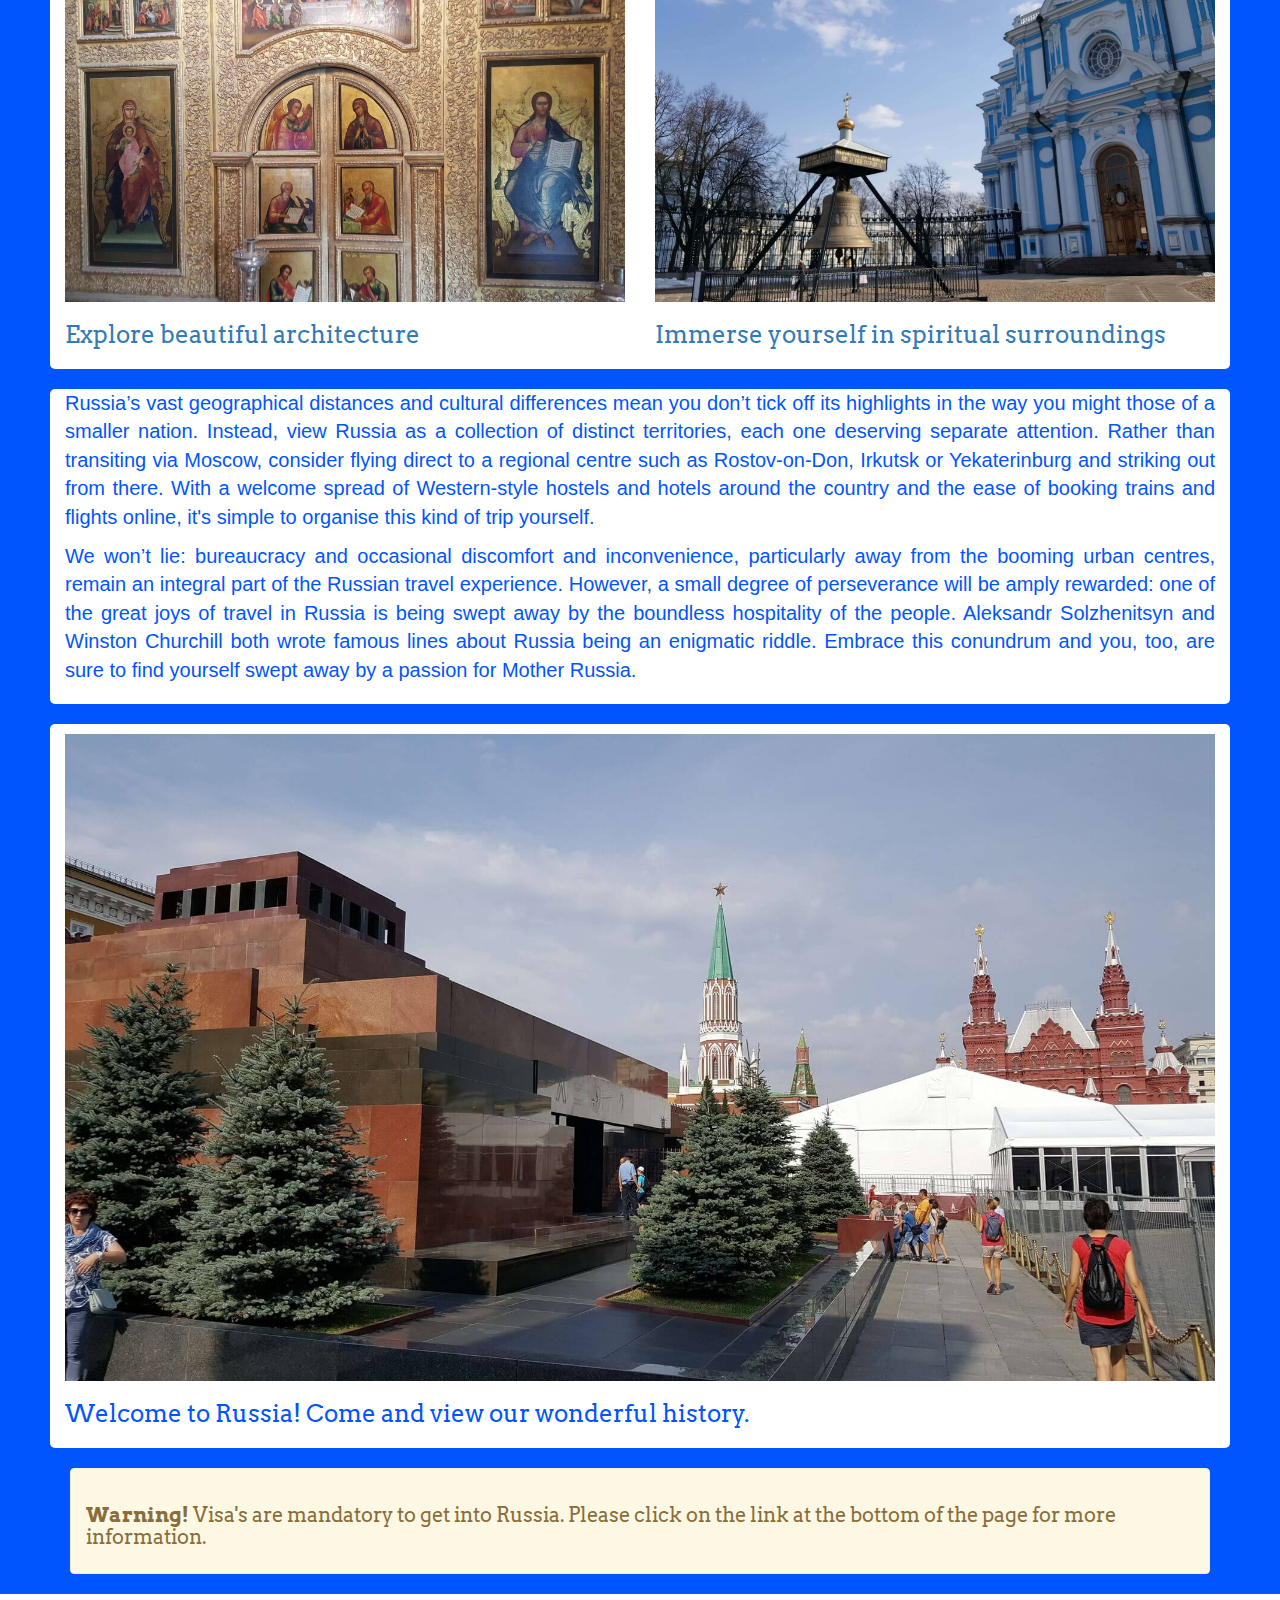
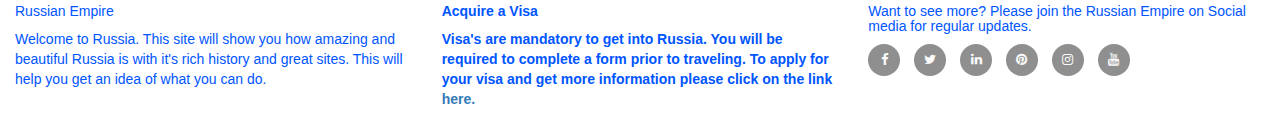
==== commit a0d2626c: "moscow page headings" ====
--- a/index.html
+++ b/index.html
@@ -73,8 +73,8 @@
         
             <div class="container-fluid wrapper">
                 <div class="row">
-                    <div class="col-xs-12 col-sm-4"><a href="moscow.html"><img src="images2/bolshoi.jpg" alt="The Bolshoi Theatre"><h3>Top 5 must see in Moscow</h3></a></div>
-                    <div class="col-xs-12 col-sm-4"><a href="st.petersburg.html"><img src="images2/isaac.jpg" alt="St Isaac's Cathedral"><h3>Top 5 must see in St. Petersburg</h3></a></div>
+                    <div class="col-xs-12 col-sm-4"><a href="moscow.html"><img src="images2/bolshoi.jpg" alt="The Bolshoi Theatre"><h3>Click here for the very best of Moscow!</h3></a></div>
+                    <div class="col-xs-12 col-sm-4"><a href="st.petersburg.html"><img src="images2/isaac.jpg" alt="St Isaac's Cathedral"><h3>Click here for the very best of St. Petersburg!</h3></a></div>
                     <div class="col-xs-12 col-sm-4"><a href="history.html"><img src="images2/smolny.jpg" alt="Discover the history"><h3>Discover the history here!</h3></a></div>
                 </div>        
             </div>
@@ -115,7 +115,7 @@
         <section class="bottom-section">
                 <div class="container-fluid wrapper">
                     <div class="row">
-                        <div class="col-xs-12"><img src="images2/leninmus.jpg" alt="Lenin Museleum" class="responsive"><h3>Welcome to Russia! Come and view our wonderful history.</h3></div>
+                        <div class="col-xs-12"><img src="images2/leninmus.jpg" alt="Lenin Museleum"><h3>Welcome to Russia! Come and view our wonderful history.</h3></div>
                     </div>
                 </div>
         </section>
--- a/css/style.css
+++ b/css/style.css
@@ -133,7 +133,7 @@
     height: auto;
 }
 
-#HeaDing {
+#headingone {
     Padding-top: 50px;
 }
 /*---------------------------------------------------- Social Media*/
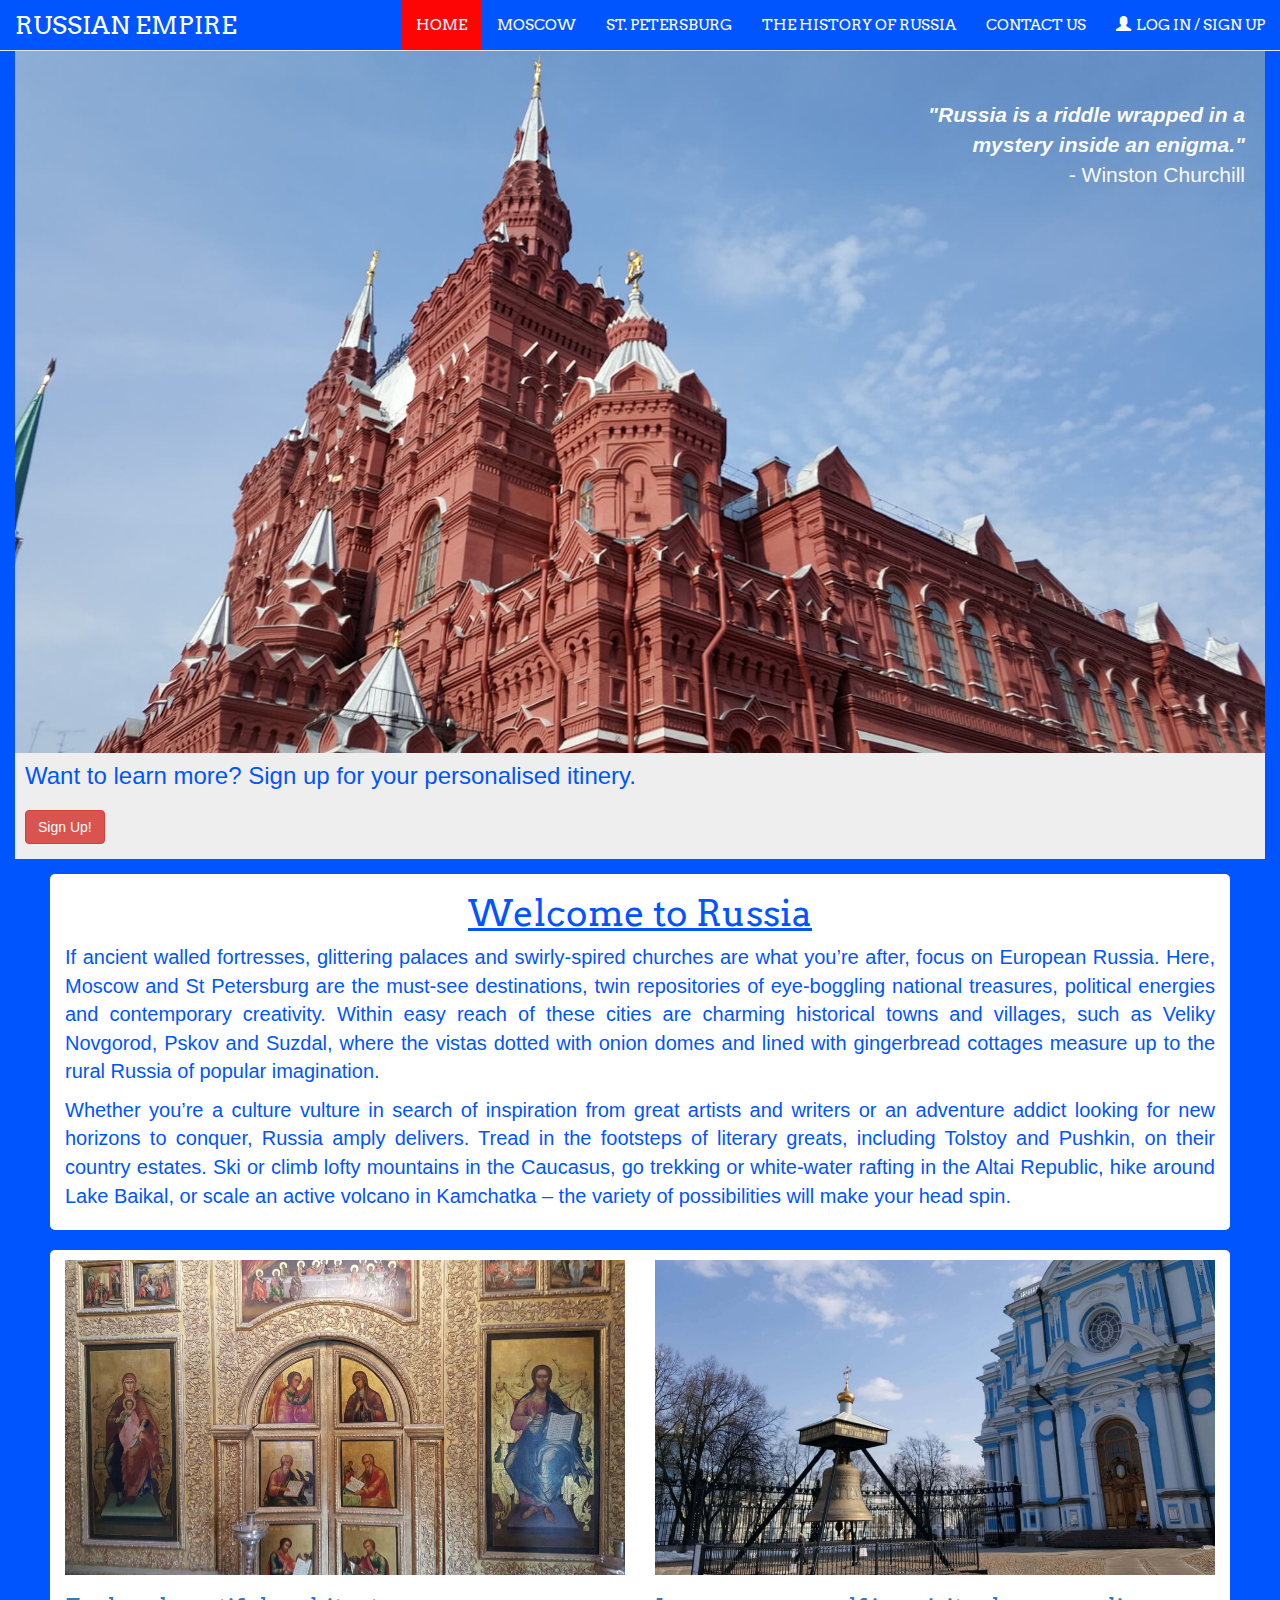
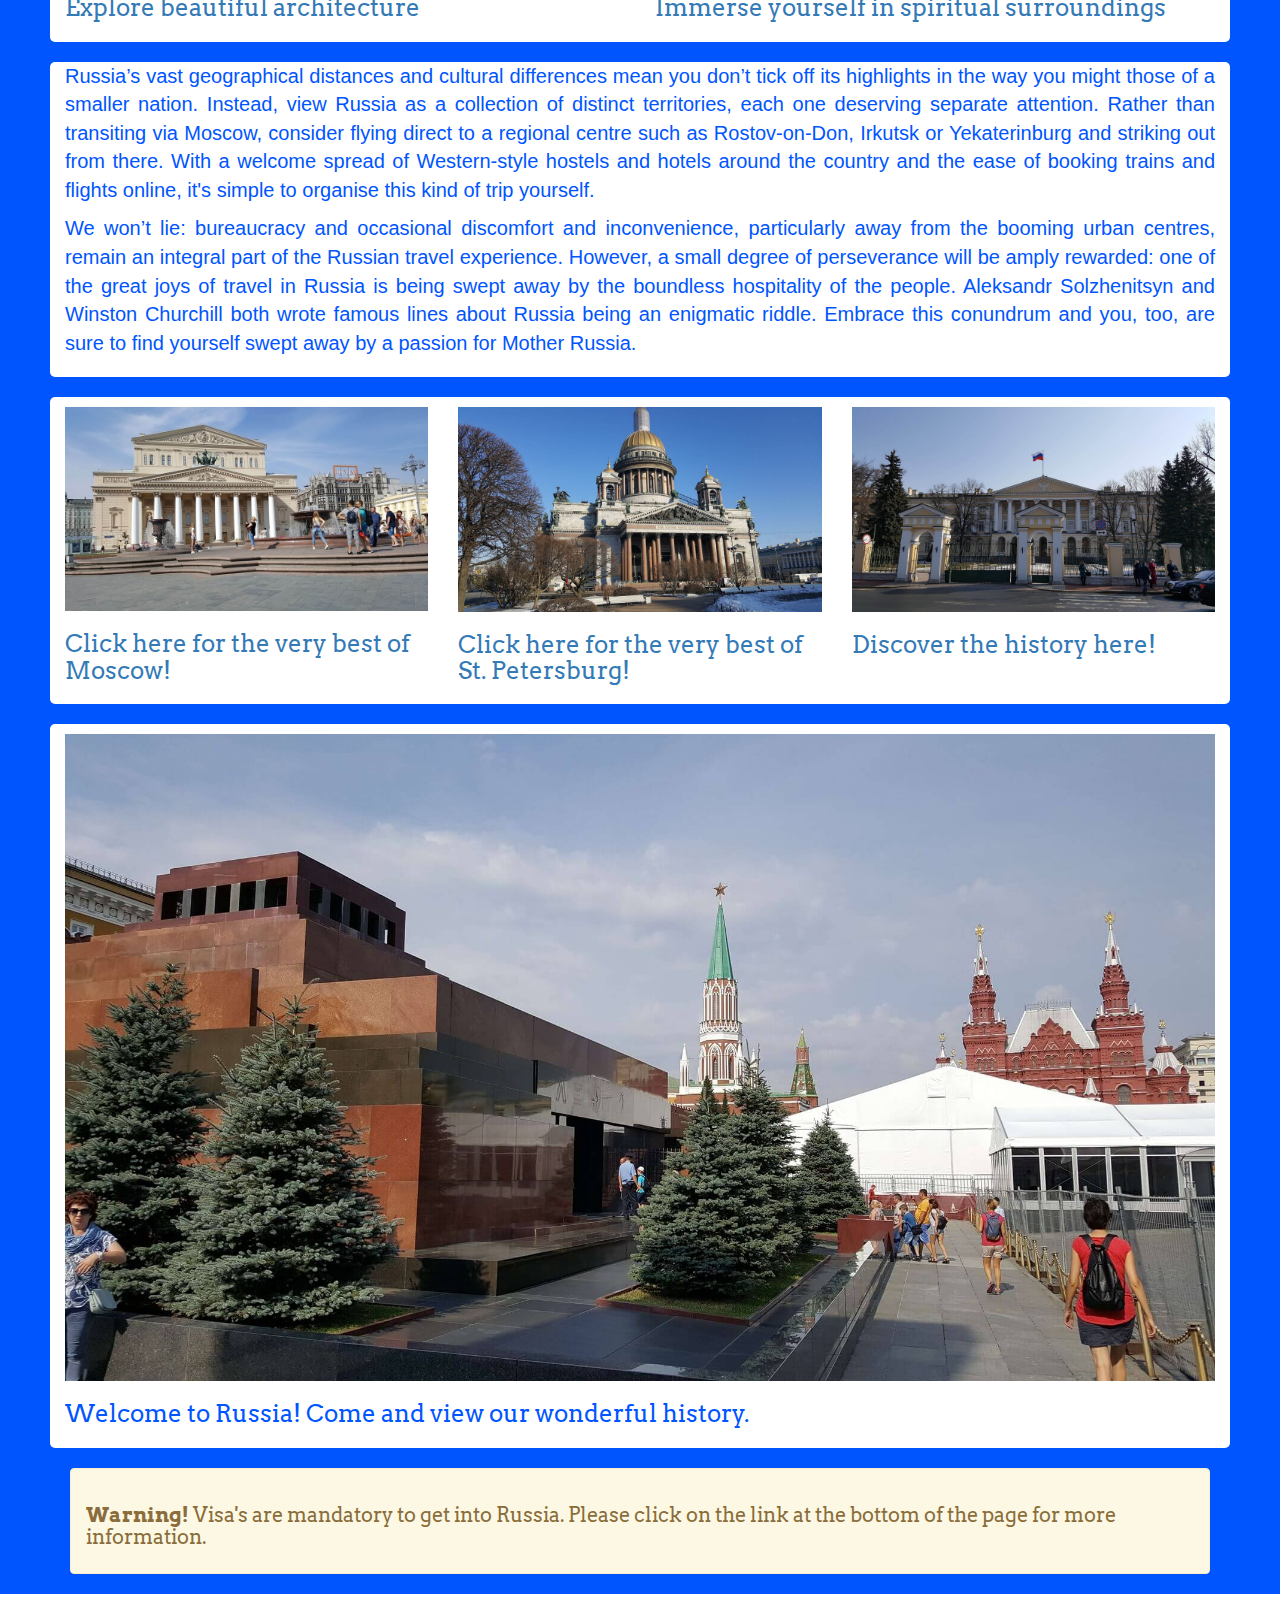
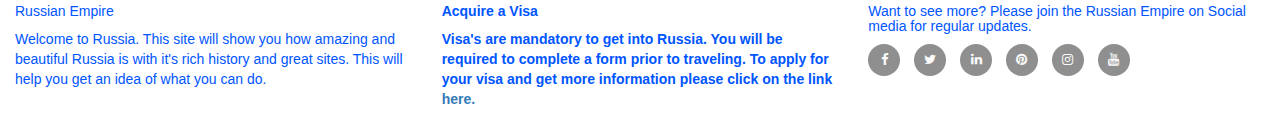
==== commit 2caf6fa4: "testing" ====
--- a/index.html
+++ b/index.html
@@ -70,15 +70,6 @@
                 </div>
             </div>
             <br>
-        
-            <div class="container-fluid wrapper">
-                <div class="row">
-                    <div class="col-xs-12 col-sm-4"><a href="moscow.html"><img src="images2/bolshoi.jpg" alt="The Bolshoi Theatre"><h3>Click here for the very best of Moscow!</h3></a></div>
-                    <div class="col-xs-12 col-sm-4"><a href="st.petersburg.html"><img src="images2/isaac.jpg" alt="St Isaac's Cathedral"><h3>Click here for the very best of St. Petersburg!</h3></a></div>
-                    <div class="col-xs-12 col-sm-4"><a href="history.html"><img src="images2/smolny.jpg" alt="Discover the history"><h3>Discover the history here!</h3></a></div>
-                </div>        
-            </div>
-            <br>
         </section>
         <section class="center-section">
             <div class="container-fluid wrapper">
@@ -111,6 +102,14 @@
             </div>
             <br>
         </section>
+        <div class="container-fluid wrapper">
+            <div class="row">
+                <div class="col-xs-12 col-sm-4"><a href="moscow.html"><img src="images2/bolshoi.jpg" alt="The Bolshoi Theatre"><h3>Click here for the very best of Moscow!</h3></a></div>
+                <div class="col-xs-12 col-sm-4"><a href="st.petersburg.html"><img src="images2/isaac.jpg" alt="St Isaac's Cathedral"><h3>Click here for the very best of St. Petersburg!</h3></a></div>
+                <div class="col-xs-12 col-sm-4"><a href="history.html"><img src="images2/smolny.jpg" alt="Discover the history"><h3>Discover the history here!</h3></a></div>
+            </div>        
+        </div>
+        <br>
 
         <section class="bottom-section">
                 <div class="container-fluid wrapper">
@@ -179,6 +178,7 @@
                                 <input type="email" required class="form-control" id="email" placeholder="Email">
                                 <p class="help-block">Your email address will never be shared with 3rd Party companies.</p>
                             </div>
+                            <textarea class="form-control" rows="3" placeholder="Please let us know if you have any specific details you would like to discuss!"></textarea>
                             <button type="submit" class="btn btn-danger">Sign Up!</button>
                             <button type="button" class="btn btn-primary" data-dismiss="modal">Close</button>
                         </form>
@@ -207,6 +207,11 @@
                                 <label for="password">Password</label>
                                 <input type="password" required class="form-control" id="password" placeholder="Password">
                             </div>
+                            <div class="checkbox">
+                                <label>
+                                  <input type="checkbox"> Remember me
+                                </label>
+                            </div>
                             <button type="submit" class="btn btn-danger">Log in!</button>
                             <button type="button" class="btn btn-primary" data-dismiss="modal">Close</button>
                         </form>
